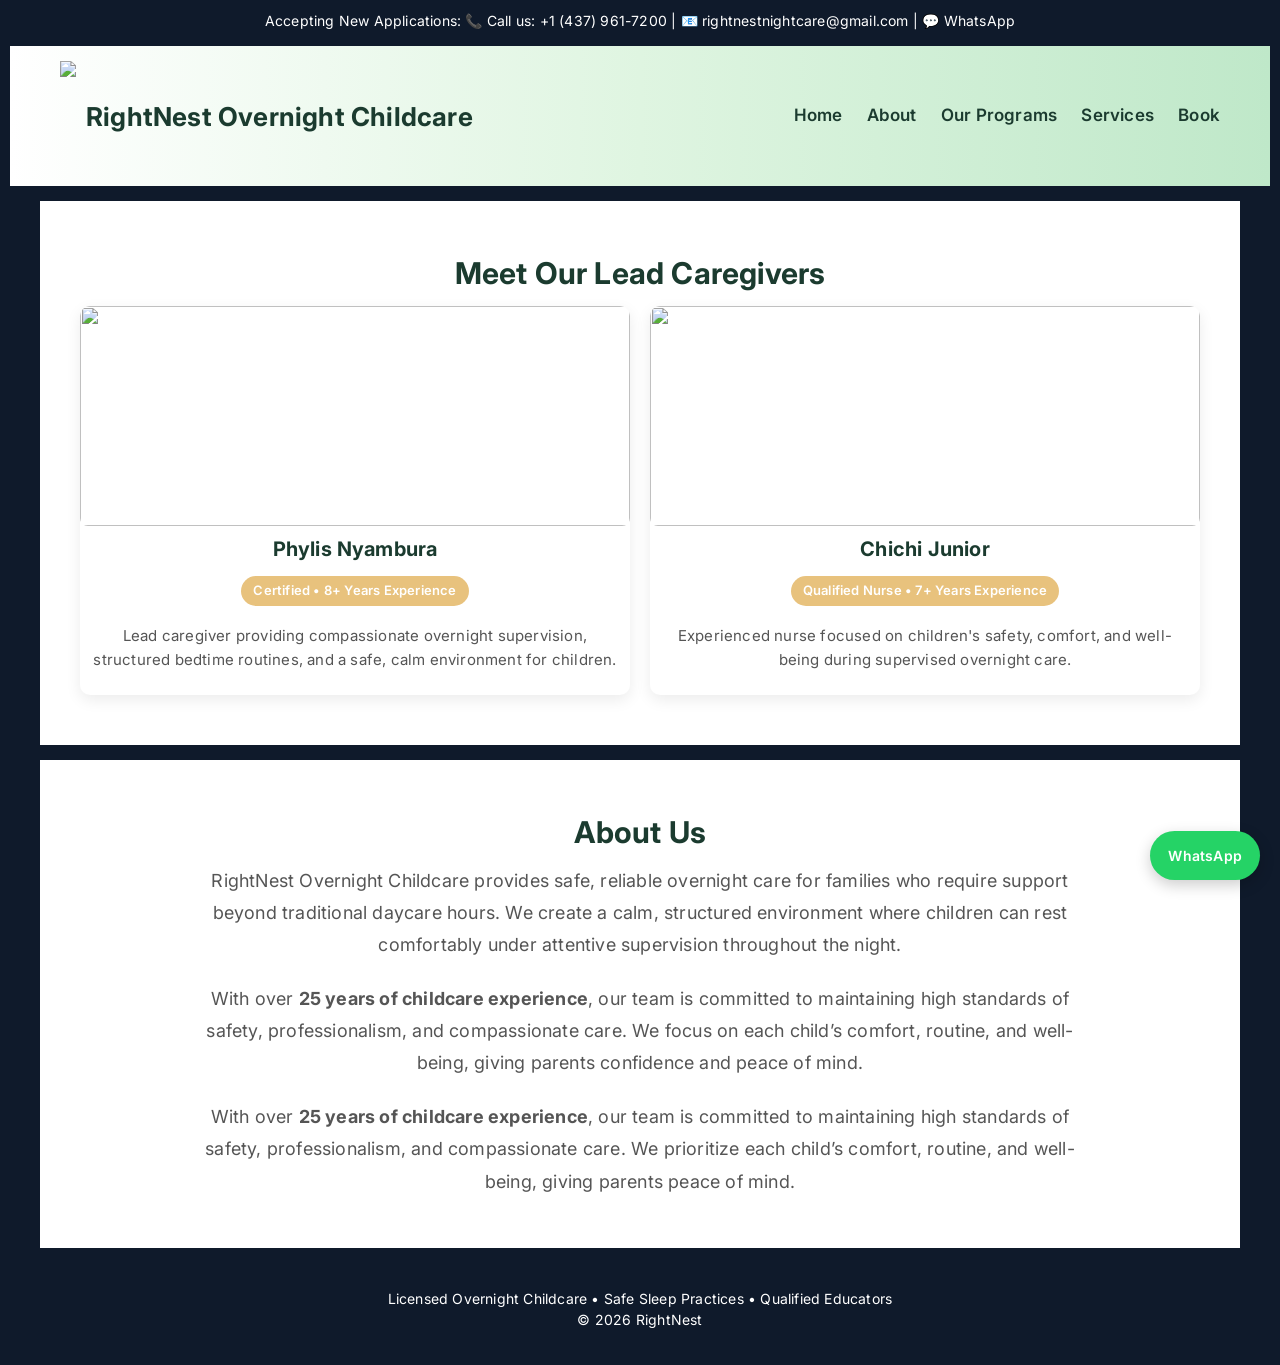
==== about.html @ 54355e99 "Add files via upload" ====
<!DOCTYPE html>
<html>
<head>
<title>About - RightNest</title>
<link rel="stylesheet" href="style.css">
</head>

<body>
<body class="about-page">
<div class="top-bar">
Accepting New Applications: 📞 Call us: +1 (437) 961-7200 | 📧 rightnestnightcare@gmail.com | 💬 WhatsApp

<nav>
<div class="brand">
<img src="images/logo.png">
<span class="brand-name">RightNest Overnight Childcare</span>
</div>

<div>
<a href="index.html">Home</a>
<a href="about.html">About</a>
<a href="programs.html">Our Programs</a>
<a href="services.html">Services</a>
<a href="contact.html">Book</a>
</div>
</nav>
<div class="section">
<h2>Meet Our Lead Caregivers</h2>

<div class="grid">

<div class="card staff-card">
<img src="images/phlis.jpeg" class="staff-img">
<h3>Phylis Nyambura</h3>

<div class="badge">Certified • 8+ Years Experience</div>

<p>Lead caregiver providing compassionate overnight supervision, structured bedtime routines, and a safe, calm environment for children.</p>
</div>

<div class="card staff-card">
<img src="images/chichi2.png" class="staff-img">
<h3>Chichi Junior</h3>

<div class="badge">Qualified Nurse • 7+ Years Experience</div>

<p>Experienced nurse focused on children's safety, comfort, and well-being during supervised overnight care.</p>
</div>

</div>
</div>
<div class="section">

<h2>About Us</h2>

<p style="max-width:900px;margin:auto;line-height:1.8;font-size:18px;">
RightNest Overnight Childcare provides safe, reliable overnight care for families 
who require support beyond traditional daycare hours. We create a calm, structured environment where 
children can rest comfortably under attentive supervision throughout the night.
</p>

<br>

<p style="max-width:900px;margin:auto;line-height:1.8;font-size:18px;">
With over <b>25 years of childcare experience</b>, our team is committed to maintaining high standards of 
safety, professionalism, and compassionate care. We focus on each child’s comfort, routine, and well-being, 
giving parents confidence and peace of mind.
</p>

<br>

<p style="max-width:900px;margin:auto;line-height:1.8;font-size:18px;">
With over <b>25 years of childcare experience</b>, our team is committed to maintaining high standards of safety, 
professionalism, and compassionate care.
We prioritize each child’s comfort, routine, and well-being, giving parents peace of mind.
</p>

</div>

<footer>Licensed Overnight Childcare • Safe Sleep Practices • Qualified Educators<br>© 2026 RightNest</footer>


<a href="https://wa.me/14379617200" 
style="position:fixed;bottom:20px;right:20px;background:#25D366;color:white;
padding:14px 18px;border-radius:50px;text-decoration:none;font-weight:600;
box-shadow:0 5px 15px rgba(0,0,0,0.2);z-index:999;">
WhatsApp
</a>
</body>
</html>
---- style.css ----
@import url('https://fonts.googleapis.com/css2?family=Inter:wght@300;400;600;700&display=swap');

* {
margin:0;
padding:0;
box-sizing:border-box;
font-family:'Inter', sans-serif;
}

body{
color:#1b3b2f;
line-height:1.5;
background:#ffffff;
}

/* ================= TOP BAR ================= */
.top-bar {
background:#0f1a2b;
color:white;
text-align:center;
padding:10px;
font-size:14px;
display:flex;
justify-content:center;
gap:15px;
flex-wrap:wrap;
}

/* ================= NAVBAR ================= */
nav {
background: linear-gradient(to right, #ffffff 0%, #dff5e1 50%, #bfe8c9 100%);
display:flex;
justify-content:space-between;
align-items:center;
padding:15px 50px;
position:sticky;
top:0;
z-index:999;
transition:0.3s;
}

nav.shrink {
padding:8px 40px;
background:rgba(255,255,255,0.95);
backdrop-filter:blur(10px);
}

.brand {
display:flex;
align-items:center;
gap:10px;
}

.brand img {
height:110px;
}

nav.shrink .brand img {
height:80px;
}

.brand-name {
font-size:26px;
font-weight:700;
color:#1b3b2f;
white-space:nowrap;
}

nav div a {
margin-left:20px;
text-decoration:none;
color:#1b3b2f;
font-size:17px;
font-weight:600;
}

nav div a:hover {
color:#2f7d4a;
}

/* ================= HERO ================= */
.hero-slideshow {
position:relative;
height:85vh;
overflow:hidden;
display:flex;
align-items:center;
justify-content:center;
text-align:center;
}

.slide {
position:absolute;
width:100%;
height:100%;
background-size:cover;
background-position:center;
opacity:0;
animation:fade 15s infinite;
}

.slide1 {background-image:url('images/hero1.jpg');}
.slide2 {background-image:url('images/hero2.jpg'); animation-delay:5s;}
.slide3 {background-image:url('images/hero3.jpg'); animation-delay:10s;}

@keyframes fade {
0% {opacity:0;}
10% {opacity:1;}
30% {opacity:1;}
40% {opacity:0;}
100% {opacity:0;}
}

.hero-overlay {
position:absolute;
width:100%;
height:100%;
background:rgba(0,0,0,0.45);
}

.hero-content {
position:relative;
color:white;
z-index:2;
}

.hero-title {
font-size:3.5rem;
font-weight:700;
}

.hero-content p {
font-size:18px;
margin:10px 0 15px;
}

.hero-content a {
padding:12px 26px;
background:#E8C27D;
color:black;
text-decoration:none;
border-radius:8px;
font-weight:600;
}
/* PREMIUM PARAGRAPH STYLING */

p{
font-size:16px;
line-height:1.7;
color:#444;
margin:8px auto;
max-width:750px;
}

/* section paragraphs */
.section p{
font-size:17px;
color:#555;
}

/* card text */
.card p{
font-size:15px;
color:#555;
line-height:1.6;
}

/* hero paragraph */
.hero-content p{
font-size:18px;
color:#f5f5f5;
}

/* about page text */
.about p{
font-size:17px;
color:#444;
}
body{
font-family:'Inter', 'Segoe UI', sans-serif;
letter-spacing:0.2px;
}
.hero-content p{
white-space:nowrap;
text-align:center;
font-size:clamp(14px,2vw,18px);
}
.hero-content p{
text-align:center;
margin:10px auto 15px;
max-width:800px;
}
.hero-title{
font-size:3.5rem;
font-weight:700;
color:#E8C27D; /* gold highlight */
text-shadow:0 2px 10px rgba(0,0,0,0.4);
}
p{
text-align:center;
max-width:750px;
margin:8px auto;
color:#555;
line-height:1.6;
font-size:16px;
}
.center-text{
text-align:center;
max-width:700px;
margin:0 auto;
font-size:17px;
color:#555;
}

/* better spacing */
h2 + p{
margin-top:5px;
}

h3 + p{
margin-top:4px;
}

/* ================= TYPOGRAPHY ================= */
h1,h2,h3{
text-align:center;
color:#1b3b2f;
}

h2{
font-size:30px;
margin-bottom:10px;
}

h3{
font-size:20px;
margin:8px 0 6px;
}

.section{
width:100%;
max-width:1200px;
margin:0 auto;
}
body{
min-width:1000px;
}
html, body{
width:100%;
overflow-x:hidden;
}
.about-page .section{
background:white;
}

.section{
width:100%;
max-width:1200px;
margin:0 auto;
}

nav{
flex-wrap:nowrap;
width:100%;
}

/* ================= SECTIONS ================= */
.section {
padding:50px 40px;
text-align:center;
}

/* GRID */
.grid {
display:grid;
grid-template-columns:repeat(auto-fit,minmax(250px,1fr));
gap:20px;
}

/* CARDS */
.card {
background:white;
border-radius:10px;
overflow:hidden;
box-shadow:0 5px 15px rgba(0,0,0,0.08);
text-align:center;
padding-bottom:15px;
transition:0.3s;
}

/* glow hover */
.card:hover{
transform: translateY(-6px) scale(1.01);
box-shadow:
0 10px 25px rgba(0,0,0,0.12),
0 0 18px rgba(232,194,125,0.6);
}

.card img{
width:100%;
height:220px;
object-fit:cover;
display:block;
}

.card p{
padding:0 12px;
}

/* STAFF IMAGES */
.staff-img{
width:100%;
height:260px;
object-fit:cover;
display:block;
border-radius:8px;
}
.hero-title{
font-size:3.5rem;
font-weight:700;
background:linear-gradient(45deg,#2f7d4a,#E8C27D);
-webkit-background-clip:text;
-webkit-text-fill-color:transparent;
}

/* BADGE */
.badge{
display:inline-block;
background:#E8C27D;
padding:5px 12px;
border-radius:20px;
font-size:13px;
font-weight:600;
margin:6px 0 10px;
}

/* BUTTONS */
.section a,
.hero-content a{
display:inline-block;
margin-top:12px;
padding:12px 24px;
background:#E8C27D;
color:#000;
border-radius:8px;
text-decoration:none;
font-weight:600;
}

/* FORM */
.booking-form {
max-width:600px;
margin:auto;
display:flex;
flex-direction:column;
gap:10px;
}

.booking-form input,
.booking-form select,
.booking-form textarea {
padding:12px;
border:1px solid #ddd;
border-radius:8px;
}

.booking-form button {
padding:12px;
background:#E8C27D;
border:none;
border-radius:8px;
font-weight:600;
}

footer{
margin-top:auto;
}

/* FOOTER */
footer {
background:#0f1a2b;
color:white;
text-align:center;
padding:25px;
font-size:14px;
}
body{
display:flex;
flex-direction:column;
min-height:100vh;
}
nav{
flex-wrap:nowrap;
}
footer{
margin-top:auto;
}

/* MOBILE */
@media(max-width:768px){

nav {
flex-direction:column;
text-align:center;
}

.hero-title {
font-size:2rem;
}

.brand-name {
font-size:20px;
}

.section{
padding:40px 20px;
}

}
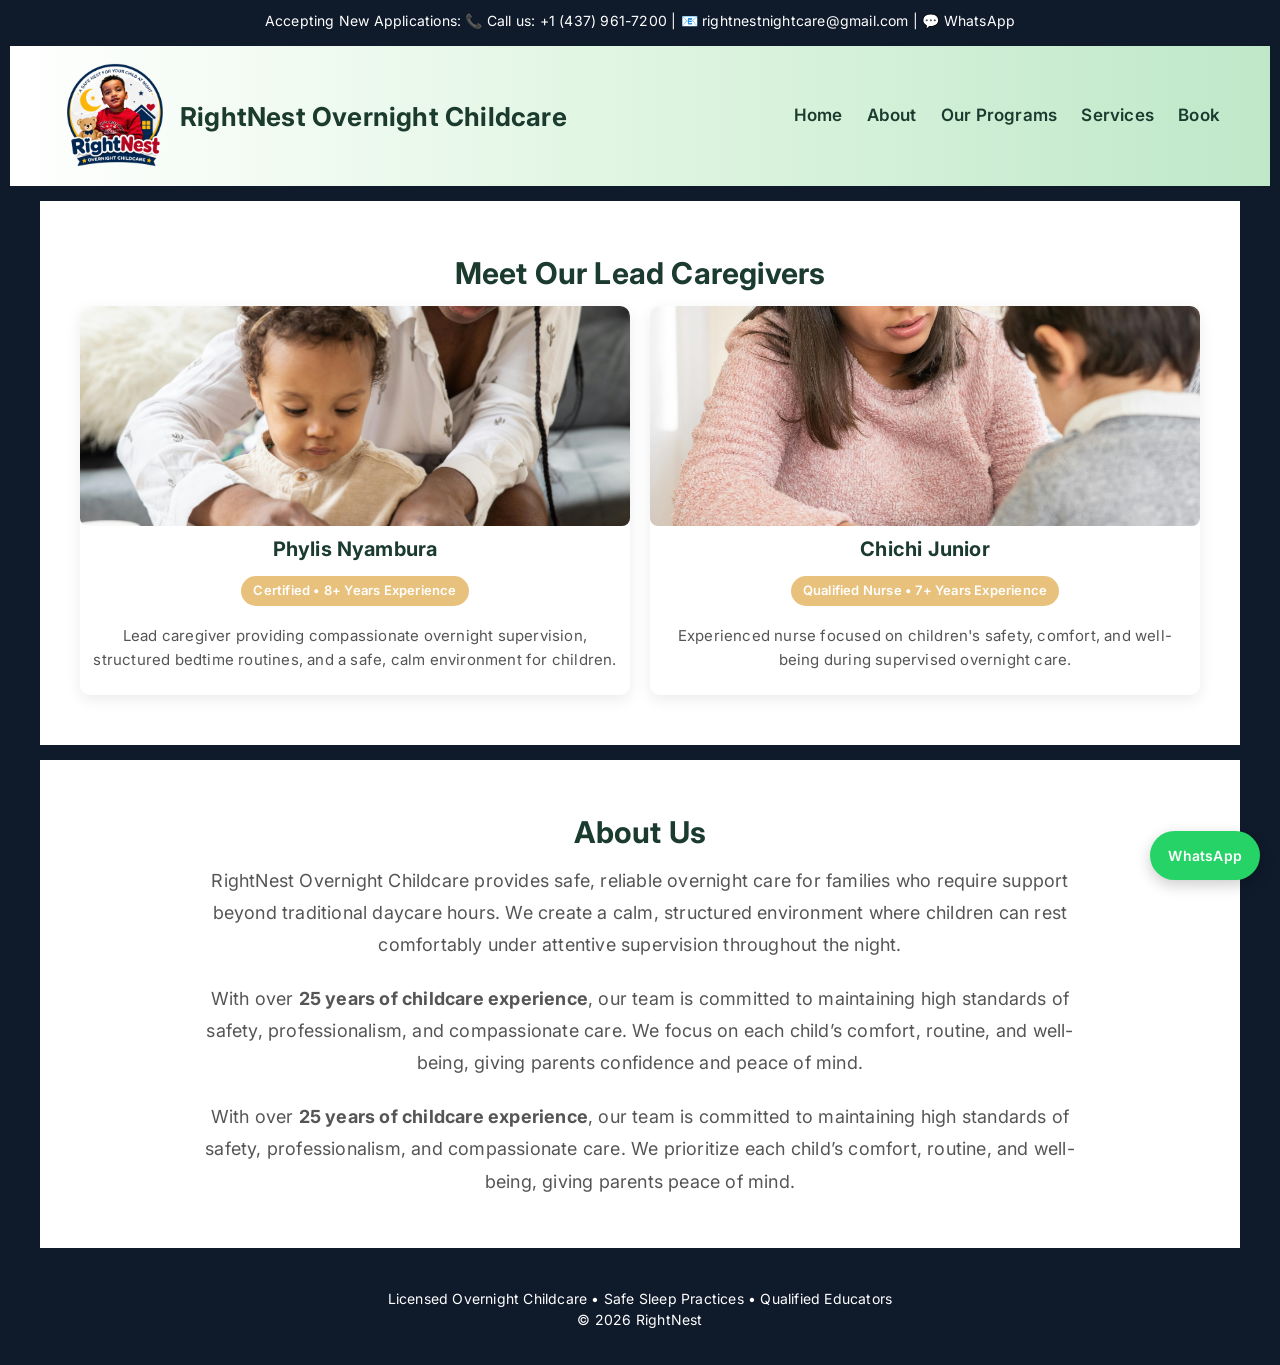
==== commit b3a1f440: "Update image references to .jpg format and add new images. Changed image file extensions from .png/." ====
--- a/about.html
+++ b/about.html
@@ -30,7 +30,7 @@
 <div class="grid">
 
 <div class="card staff-card">
-<img src="images/phlis.jpeg" class="staff-img">
+<img src="images/phlis.jpg" class="staff-img">
 <h3>Phylis Nyambura</h3>
 
 <div class="badge">Certified • 8+ Years Experience</div>
@@ -39,7 +39,7 @@
 </div>
 
 <div class="card staff-card">
-<img src="images/chichi2.png" class="staff-img">
+<img src="images/chichi2.jpg" class="staff-img">
 <h3>Chichi Junior</h3>
 
 <div class="badge">Qualified Nurse • 7+ Years Experience</div>
